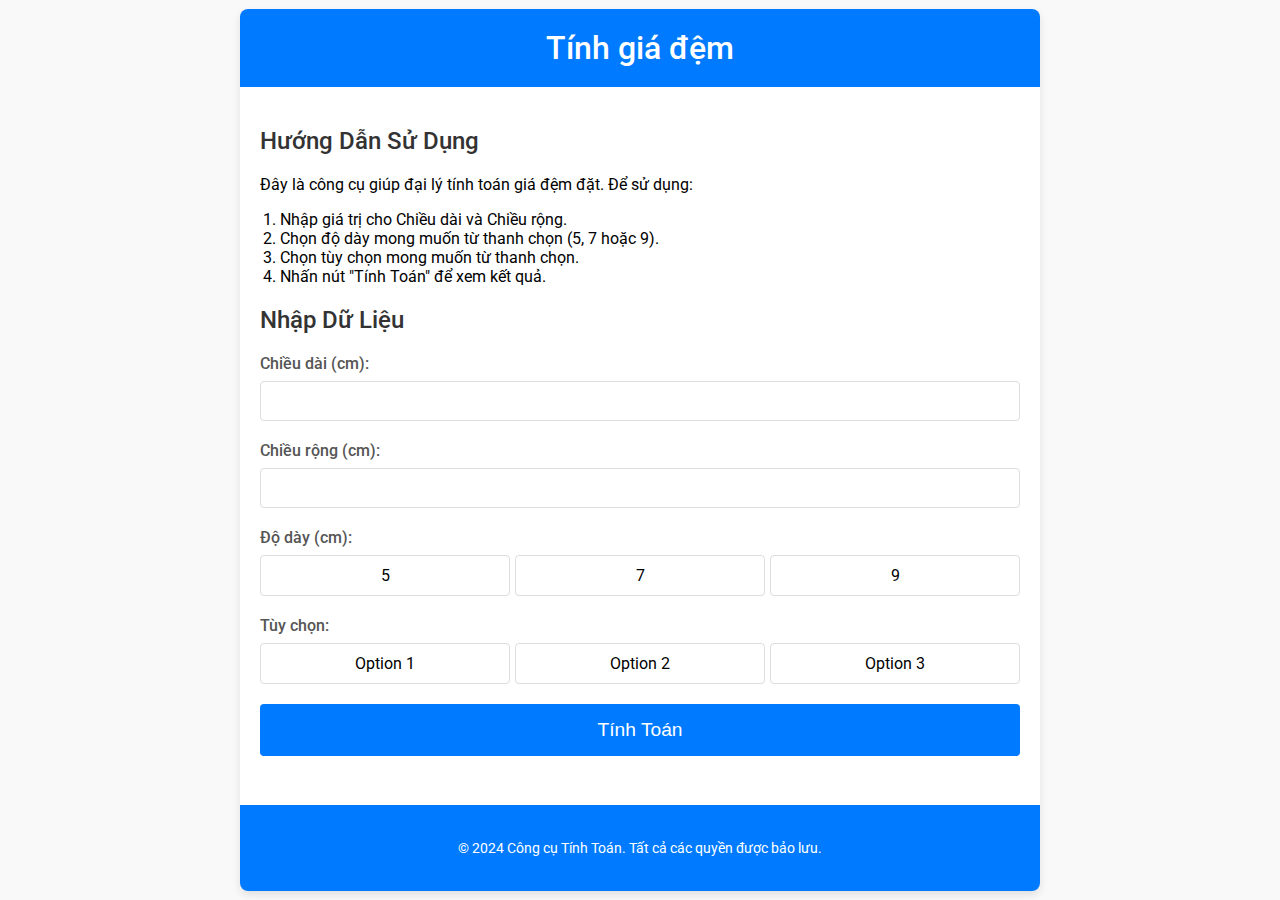
==== index.html @ 32aa46a7 "1.3" ====
<!DOCTYPE html>
<html lang="en">
<head>
    <meta charset="UTF-8">
    <meta name="viewport" content="width=device-width, initial-scale=1.0">
    <title>Công cụ Tính Toán</title>
    <link rel="stylesheet" href="style.css">
    <link href="https://fonts.googleapis.com/css2?family=Roboto:wght@300;400;500;700&display=swap" rel="stylesheet">
</head>
<body>
    <div class="container">
        <header>
            <h1>Tính giá đệm</h1>
        </header>
        <main>
            <section class="guide"> 
                <h2>Hướng Dẫn Sử Dụng</h2>
                <p>Đây là công cụ giúp đại lý tính toán giá đệm đặt. Để sử dụng:</p>
                <ol>
                    <li>Nhập giá trị cho Chiều dài và Chiều rộng.</li>
                    <li>Chọn độ dày mong muốn từ thanh chọn (5, 7 hoặc 9).</li>
                    <li>Chọn tùy chọn mong muốn từ thanh chọn.</li>
                    <li>Nhấn nút "Tính Toán" để xem kết quả.</li>
                </ol>
            </section>
            <section class="calculator">
                <h2>Nhập Dữ Liệu</h2>
                <form id="calcForm">
                    <div class="form-group">
                        <label for="var1">Chiều dài (cm):</label>
                        <input type="number" id="var1" name="var1" required>
                    </div>
                    <div class="form-group">
                        <label for="var2">Chiều rộng (cm):</label>
                        <input type="number" id="var2" name="var2" required>
                    </div>
                    <div class="form-group">
                        <label for="thickness">Độ dày (cm):</label>
                        <div id="thickness" class="options">
                            <div class="option" data-value="5">5</div>
                            <div class="option" data-value="7">7</div>
                            <div class="option" data-value="9">9</div>
                        </div>
                    </div>
                    <div class="form-group">
                        <label for="option">Tùy chọn:</label>
                        <div id="option" class="options">
                            <div class="option" data-value="1">Option 1</div>
                            <div class="option" data-value="2">Option 2</div>
                            <div class="option" data-value="3">Option 3</div>
                        </div>
                    </div>
                    <button type="submit">Tính Toán</button>
                </form>
                <div class="result">
                    <h2 id="result"></h2>
                </div>
            </section>
        </main>
        <footer>
            <p>&copy; 2024 Công cụ Tính Toán. Tất cả các quyền được bảo lưu.</p>
        </footer>
    </div>
    <script src="script.js"></script>
</body>
</html>
---- style.css ----
body {
    font-family: 'Roboto', sans-serif;
    margin: 0;
    padding: 0;
    background-color: #f9f9f9;
    display: flex;
    justify-content: center;
    align-items: center;
    height: 100vh;
}

.container {
    width: 90%;
    max-width: 800px;
    background-color: #fff;
    box-shadow: 0 4px 8px rgba(0, 0, 0, 0.1);
    border-radius: 8px;
    overflow: hidden;
}

header {
    background-color: #007bff;
    color: #fff;
    padding: 20px;
    text-align: center;
}

header h1 {
    margin: 0;
    font-size: 2em;
    font-weight: 500;
}

main {
    padding: 20px;
}

.guide {
    margin-bottom: 20px;
}

h2 {
    color: #333;
    font-weight: 500;
}

ol {
    padding-left: 20px;
}

.form-group {
    margin-bottom: 20px;
}

label {
    display: block;
    margin-bottom: 8px;
    font-weight: 500;
    color: #555;
}

input[type="number"] {
    width: 100%;
    padding: 10px;
    font-size: 1em;
    border: 1px solid #ddd;
    border-radius: 4px;
    box-sizing: border-box;
}

.options {
    display: flex;
    justify-content: space-between;
}

.option {
    flex: 1;
    padding: 10px 0;
    text-align: center;
    border: 1px solid #ddd;
    border-radius: 4px;
    cursor: pointer;
    transition: background-color 0.3s, color 0.3s;
    margin-right: 5px;
}

.option:last-child {
    margin-right: 0;
}

.option:hover {
    background-color: #f0f0f0;
}

.option.selected {
    background-color: #007bff;
    color: #fff;
    border-color: #007bff;
}

button[type="submit"] {
    display: block;
    width: 100%;
    padding: 15px;
    font-size: 1.2em;
    color: #fff;
    background-color: #007bff;
    border: none;
    border-radius: 4px;
    cursor: pointer;
    transition: background-color 0.3s;
}

button[type="submit"]:hover {
    background-color: #0056b3;
}

.result {
    margin-top: 20px;
    font-size: 1.5em;
    color: #333;
}

footer {
    text-align: center;
    padding: 20px;
    background-color: #007bff;
    color: #fff;
    font-size: 0.9em;
}
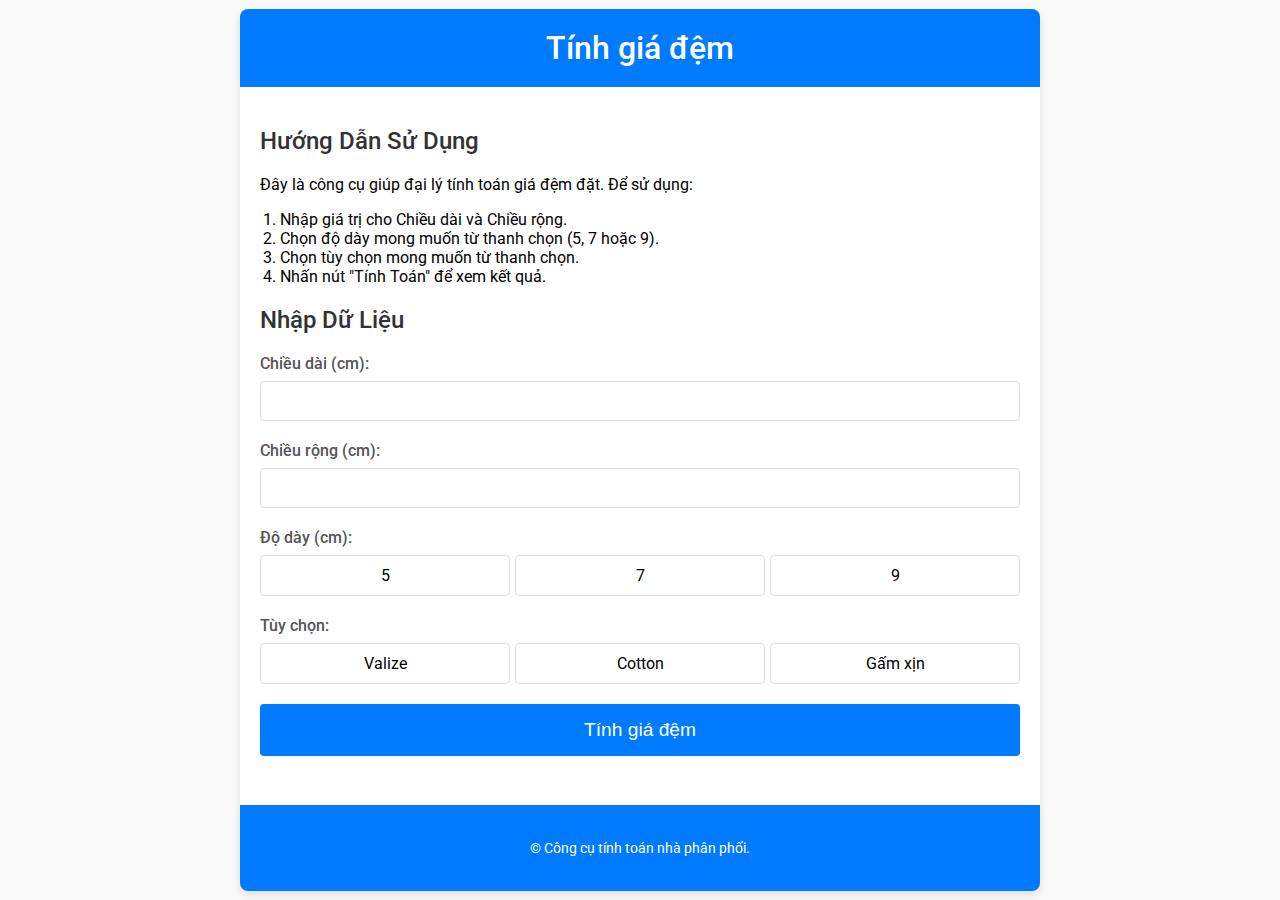
==== commit 192cd6d8: "Update index.html" ====
--- a/index.html
+++ b/index.html
@@ -45,12 +45,12 @@
                     <div class="form-group">
                         <label for="option">Tùy chọn:</label>
                         <div id="option" class="options">
-                            <div class="option" data-value="1">Option 1</div>
-                            <div class="option" data-value="2">Option 2</div>
-                            <div class="option" data-value="3">Option 3</div>
+                            <div class="option" data-value="1">Valize</div>
+                            <div class="option" data-value="2">Cotton</div>
+                            <div class="option" data-value="3">Gấm xịn</div>
                         </div>
                     </div>
-                    <button type="submit">Tính Toán</button>
+                    <button type="submit">Tính giá đệm</button>
                 </form>
                 <div class="result">
                     <h2 id="result"></h2>
@@ -58,7 +58,7 @@
             </section>
         </main>
         <footer>
-            <p>&copy; 2024 Công cụ Tính Toán. Tất cả các quyền được bảo lưu.</p>
+            <p>&copy; Công cụ tính toán nhà phân phối.</p>
         </footer>
     </div>
     <script src="script.js"></script>
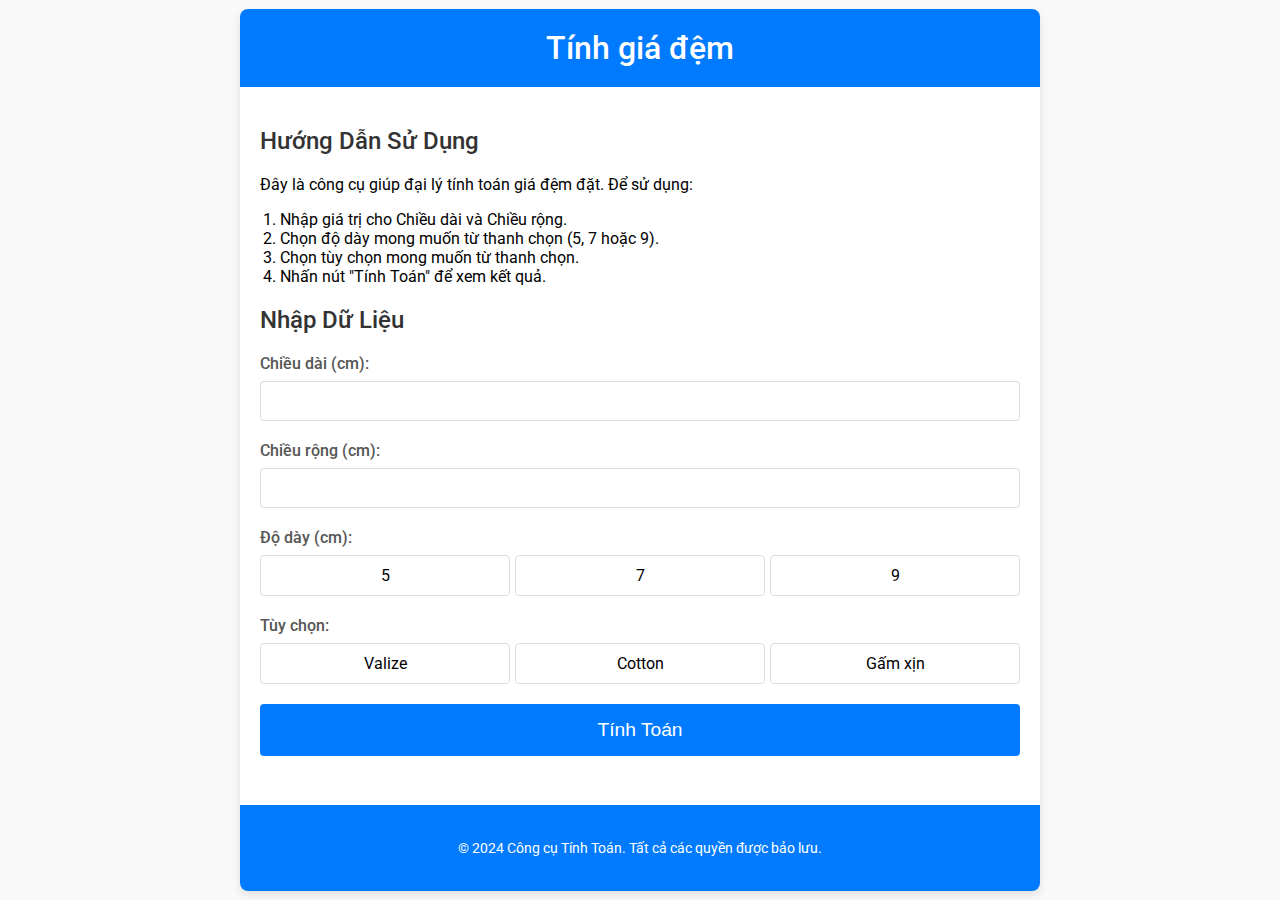
==== commit 50e38b07: "1.4" ====
--- a/index.html
+++ b/index.html
@@ -50,7 +50,7 @@
                             <div class="option" data-value="3">Gấm xịn</div>
                         </div>
                     </div>
-                    <button type="submit">Tính giá đệm</button>
+                    <button type="submit">Tính Toán</button>
                 </form>
                 <div class="result">
                     <h2 id="result"></h2>
@@ -58,7 +58,7 @@
             </section>
         </main>
         <footer>
-            <p>&copy; Công cụ tính toán nhà phân phối.</p>
+            <p>&copy; 2024 Công cụ Tính Toán. Tất cả các quyền được bảo lưu.</p>
         </footer>
     </div>
     <script src="script.js"></script>
--- a/style.css
+++ b/style.css
@@ -116,15 +116,15 @@
 }
 
 .result {
-    margin-top: 20px;
-    font-size: 1.5em;
-    color: #333;
+margin-top: 20px;
+font-size: 1.5em;
+color: #333;
 }
 
 footer {
-    text-align: center;
-    padding: 20px;
-    background-color: #007bff;
-    color: #fff;
-    font-size: 0.9em;
+text-align: center;
+padding: 20px;
+background-color: #007bff;
+color: #fff;
+font-size: 0.9em;
 }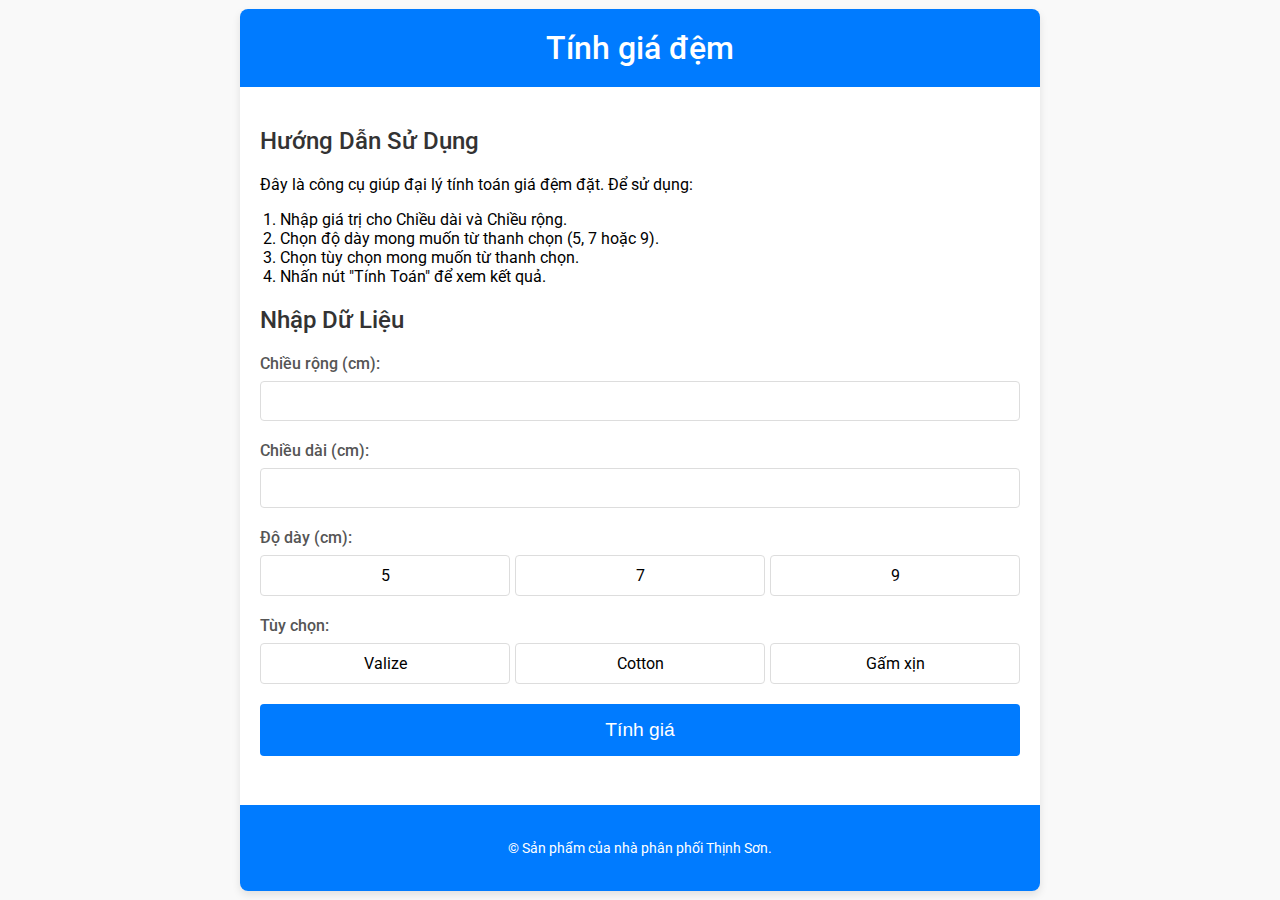
==== commit e2e62ce2: "Final" ====
--- a/index.html
+++ b/index.html
@@ -27,12 +27,12 @@
                 <h2>Nhập Dữ Liệu</h2>
                 <form id="calcForm">
                     <div class="form-group">
-                        <label for="var1">Chiều dài (cm):</label>
-                        <input type="number" id="var1" name="var1" required>
+                        <label for="var2">Chiều rộng (cm):</label>
+                        <input type="number" id="var2" name="var2" required>
                     </div>
                     <div class="form-group">
-                        <label for="var2">Chiều rộng (cm):</label>
-                        <input type="number" id="var2" name="var2" required>
+                        <label for="var2">Chiều dài (cm):</label>
+                        <input type="number" id="var1" name="var1" required>
                     </div>
                     <div class="form-group">
                         <label for="thickness">Độ dày (cm):</label>
@@ -50,7 +50,7 @@
                             <div class="option" data-value="3">Gấm xịn</div>
                         </div>
                     </div>
-                    <button type="submit">Tính Toán</button>
+                    <button type="submit">Tính giá</button>
                 </form>
                 <div class="result">
                     <h2 id="result"></h2>
@@ -58,7 +58,7 @@
             </section>
         </main>
         <footer>
-            <p>&copy; 2024 Công cụ Tính Toán. Tất cả các quyền được bảo lưu.</p>
+            <p>&copy; Sản phẩm của nhà phân phối Thịnh Sơn.</p>
         </footer>
     </div>
     <script src="script.js"></script>
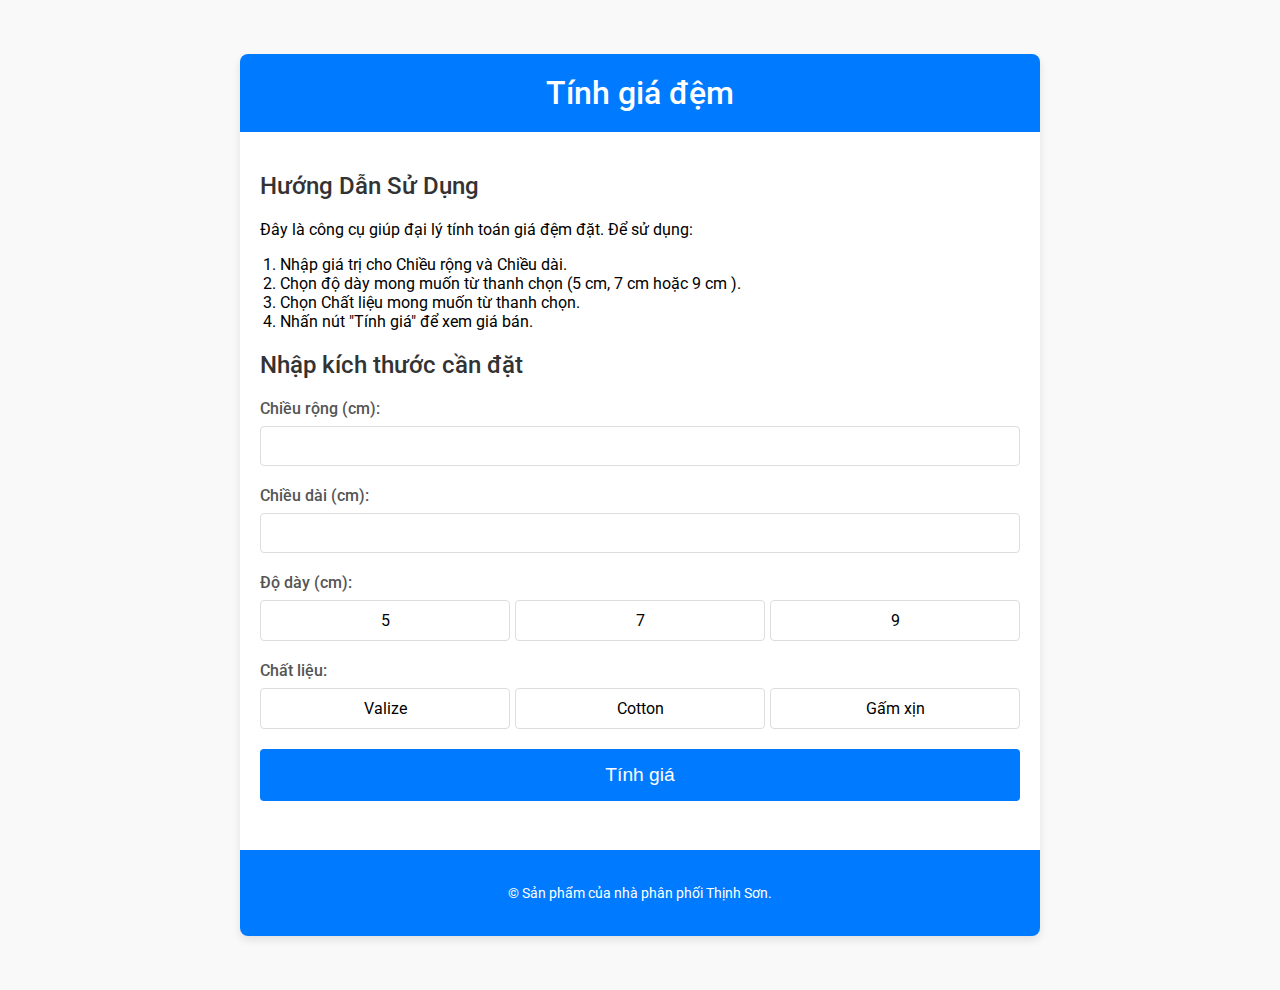
==== commit 6a90a032: "finalfinal" ====
--- a/index.html
+++ b/index.html
@@ -3,7 +3,7 @@
 <head>
     <meta charset="UTF-8">
     <meta name="viewport" content="width=device-width, initial-scale=1.0">
-    <title>Công cụ Tính Toán</title>
+    <title>Tính giá đệm đặt</title>
     <link rel="stylesheet" href="style.css">
     <link href="https://fonts.googleapis.com/css2?family=Roboto:wght@300;400;500;700&display=swap" rel="stylesheet">
 </head>
@@ -17,14 +17,14 @@
                 <h2>Hướng Dẫn Sử Dụng</h2>
                 <p>Đây là công cụ giúp đại lý tính toán giá đệm đặt. Để sử dụng:</p>
                 <ol>
-                    <li>Nhập giá trị cho Chiều dài và Chiều rộng.</li>
-                    <li>Chọn độ dày mong muốn từ thanh chọn (5, 7 hoặc 9).</li>
-                    <li>Chọn tùy chọn mong muốn từ thanh chọn.</li>
-                    <li>Nhấn nút "Tính Toán" để xem kết quả.</li>
+                    <li>Nhập giá trị cho Chiều rộng và Chiều dài.</li>
+                    <li>Chọn độ dày mong muốn từ thanh chọn (5 cm, 7 cm hoặc 9 cm ).</li>
+                    <li>Chọn Chất liệu mong muốn từ thanh chọn.</li>
+                    <li>Nhấn nút "Tính giá" để xem giá bán.</li>
                 </ol>
             </section>
             <section class="calculator">
-                <h2>Nhập Dữ Liệu</h2>
+                <h2>Nhập kích thước cần đặt</h2>
                 <form id="calcForm">
                     <div class="form-group">
                         <label for="var2">Chiều rộng (cm):</label>
@@ -43,7 +43,7 @@
                         </div>
                     </div>
                     <div class="form-group">
-                        <label for="option">Tùy chọn:</label>
+                        <label for="option">Chất liệu:</label>
                         <div id="option" class="options">
                             <div class="option" data-value="1">Valize</div>
                             <div class="option" data-value="2">Cotton</div>
--- a/style.css
+++ b/style.css
@@ -6,7 +6,7 @@
     display: flex;
     justify-content: center;
     align-items: center;
-    height: 100vh;
+    height: 110vh;
 }
 
 .container {
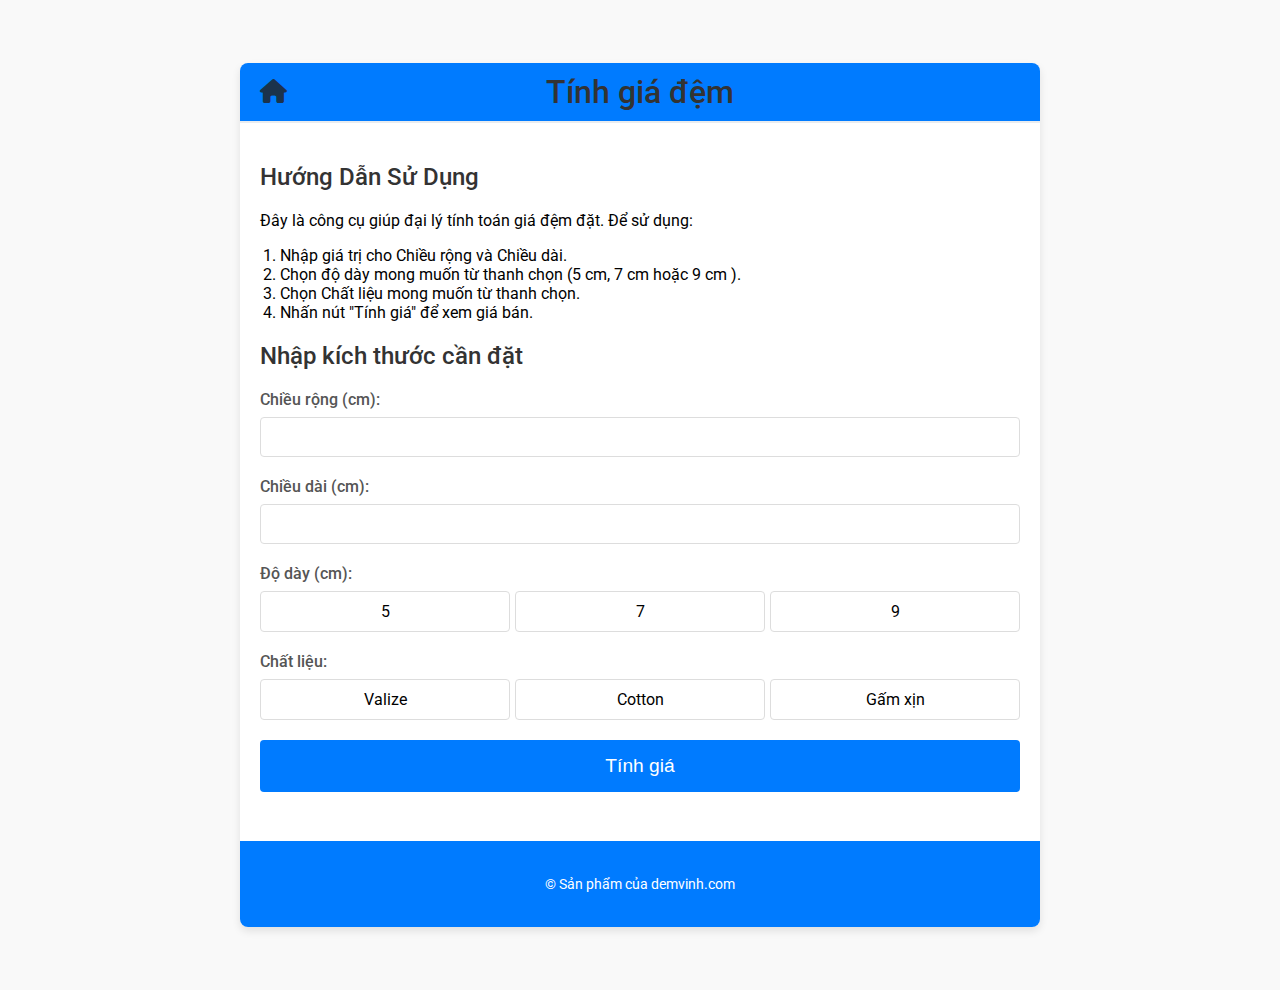
==== commit be9c4d10: "xong" ====
--- a/index.html
+++ b/index.html
@@ -3,13 +3,17 @@
 <head>
     <meta charset="UTF-8">
     <meta name="viewport" content="width=device-width, initial-scale=1.0">
-    <title>Tính giá đệm đặt</title>
+    <title>Công cụ Tính Toán</title>
     <link rel="stylesheet" href="style.css">
     <link href="https://fonts.googleapis.com/css2?family=Roboto:wght@300;400;500;700&display=swap" rel="stylesheet">
+    <link rel="stylesheet" href="https://cdnjs.cloudflare.com/ajax/libs/font-awesome/6.0.0-beta3/css/all.min.css">
 </head>
 <body>
     <div class="container">
         <header>
+            <a href="https://demvinh.com" class="home-icon">
+                <i class="fas fa-home"></i>
+            </a>
             <h1>Tính giá đệm</h1>
         </header>
         <main>
@@ -52,13 +56,13 @@
                     </div>
                     <button type="submit">Tính giá</button>
                 </form>
-                <div class="result">
+                <div class="result"> 
                     <h2 id="result"></h2>
                 </div>
             </section>
         </main>
         <footer>
-            <p>&copy; Sản phẩm của nhà phân phối Thịnh Sơn.</p>
+            <p>&copy; Sản phẩm của demvinh.com</p>
         </footer>
     </div>
     <script src="script.js"></script>
--- a/style.css
+++ b/style.css
@@ -127,4 +127,33 @@
 background-color: #007bff;
 color: #fff;
 font-size: 0.9em;
+}
+header {
+    position: relative;
+    padding: 10px 20px;
+    background-color: #007bff; /* Đảm bảo màu nền */
+    border-bottom: 2px solid #e9ecef;
+    display: flex;
+    align-items: center;
+}
+
+.home-icon {
+    position: absolute;
+    left: 20px; /* Đặt biểu tượng ở góc trái */
+    top: 50%;
+    transform: translateY(-50%);
+    font-size: 1.5em;
+    color: #1b334c;
+    text-decoration: none;
+}
+
+.home-icon:hover {
+    color: #819fc0;
+}
+
+header h1 {
+    flex: 1; /* Cho phép tiêu đề chiếm không gian còn lại */
+    text-align: center; /* Căn giữa tiêu đề */
+    margin: 0; /* Xóa margin mặc định */
+    color: #333; /* Màu chữ tiêu đề */
 }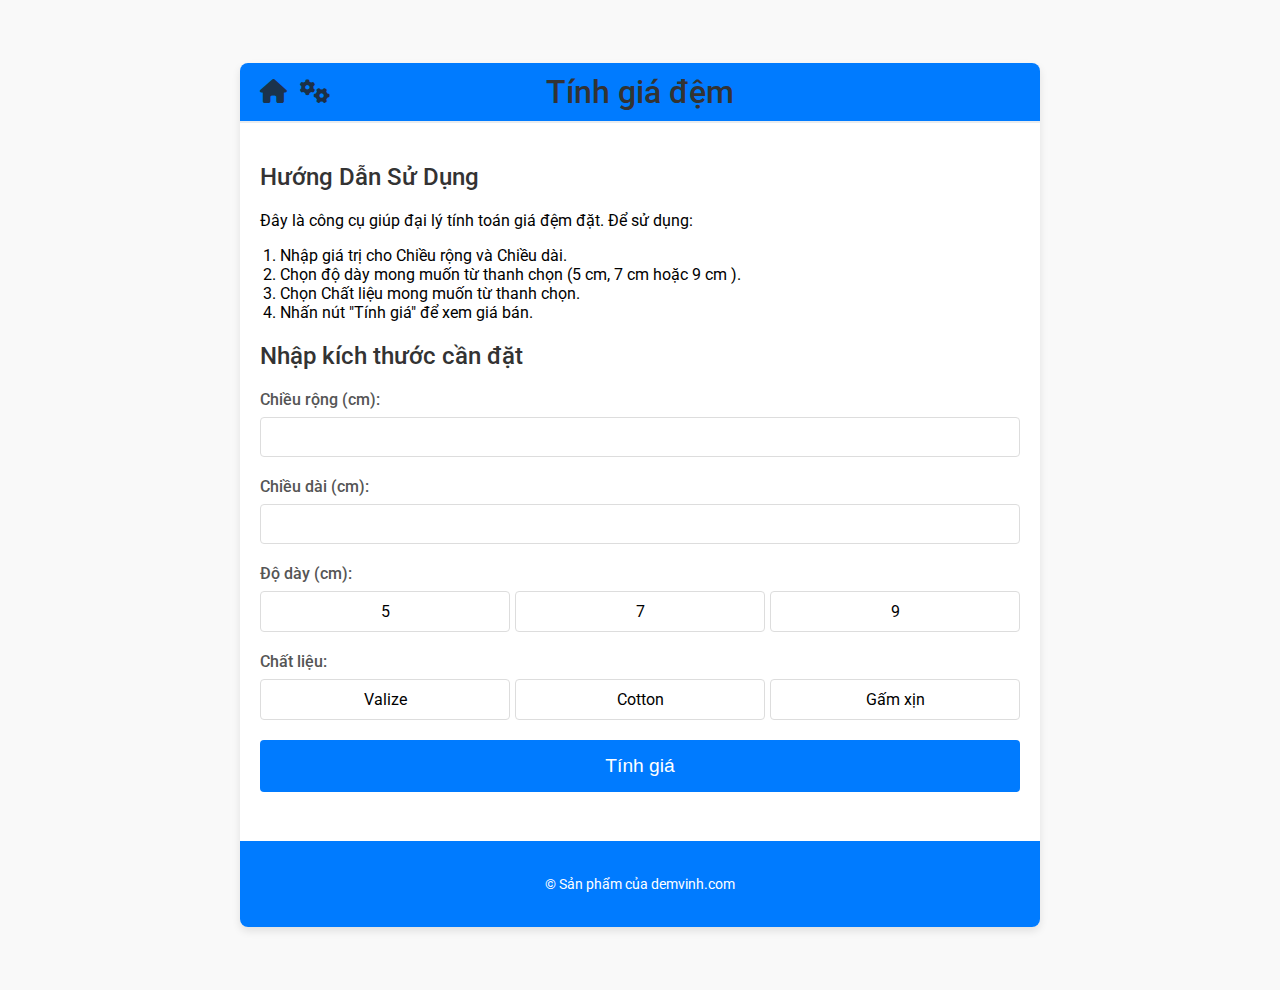
==== commit 2ad13359: "2.0" ====
--- a/index.html
+++ b/index.html
@@ -13,6 +13,9 @@
         <header>
             <a href="https://demvinh.com" class="home-icon">
                 <i class="fas fa-home"></i>
+            </a>
+            <a href="https://tinhgiadem.demvinh.com/demdat2manh" class="feature-icon">
+                <i class="fas fa-cogs"></i>
             </a>
             <h1>Tính giá đệm</h1>
         </header>
--- a/style.css
+++ b/style.css
@@ -156,4 +156,18 @@
     text-align: center; /* Căn giữa tiêu đề */
     margin: 0; /* Xóa margin mặc định */
     color: #333; /* Màu chữ tiêu đề */
+}
+
+.feature-icon {
+    position: absolute;
+    left: 60px; 
+    top: 50%;
+    transform: translateY(-50%);
+    font-size: 1.5em;
+    color: #1c3046;
+    text-decoration: none;
+}
+
+.feature-icon:hover {
+    color: #a7abb0;
 }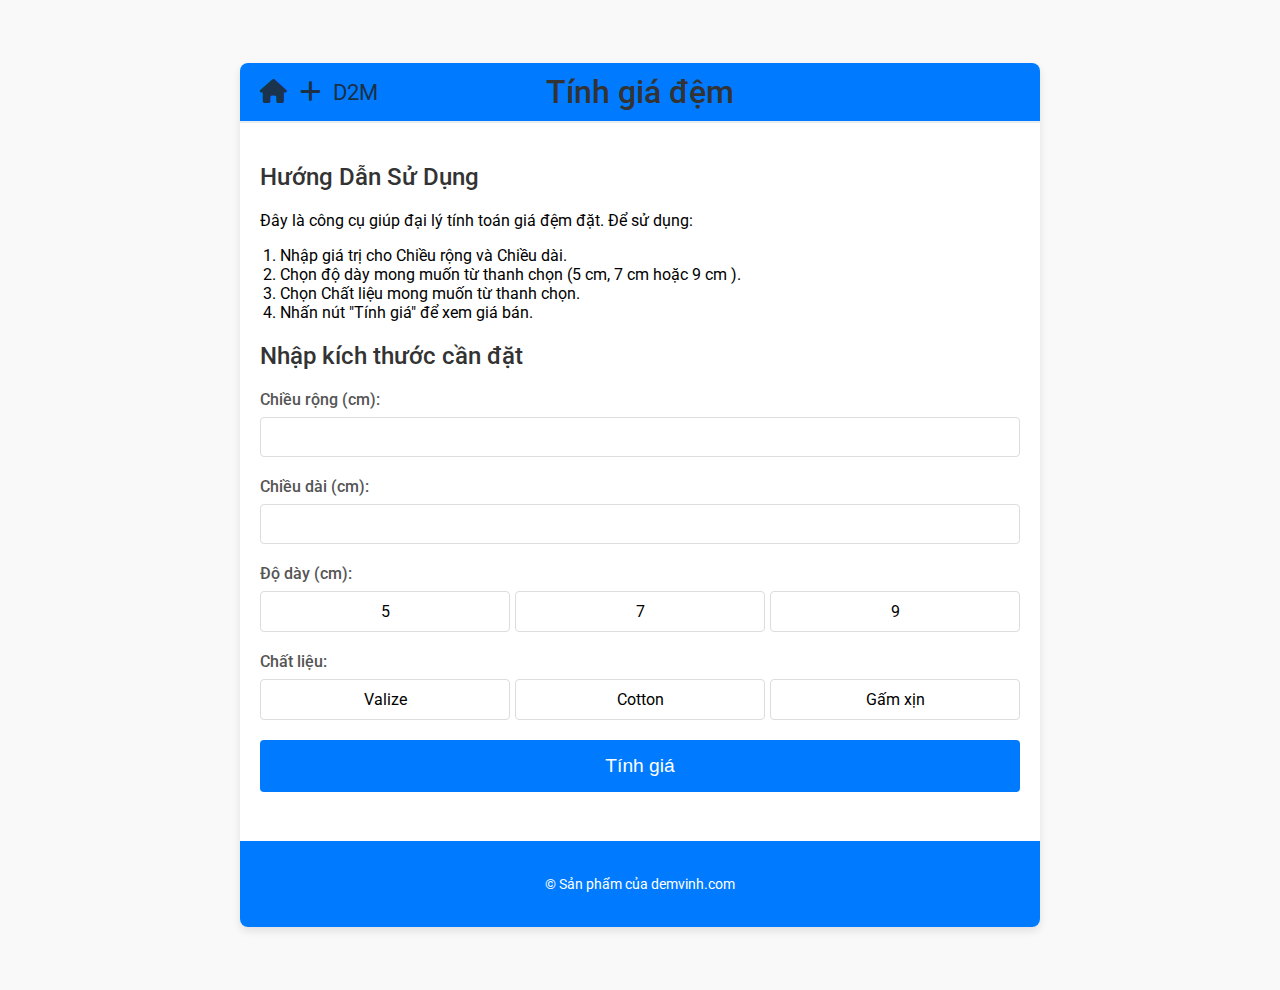
==== commit 2e8ac861: "4.0" ====
--- a/index.html
+++ b/index.html
@@ -15,7 +15,7 @@
                 <i class="fas fa-home"></i>
             </a>
             <a href="https://tinhgiadem.demvinh.com/demdat2manh" class="feature-icon">
-                <i class="fas fa-cogs"></i>
+                <i class="fas fa-plus"></i>
             </a>
             <h1>Tính giá đệm</h1>
         </header>
--- a/style.css
+++ b/style.css
@@ -151,6 +151,22 @@
     color: #819fc0;
 }
 
+.feature2-icon {
+    position: absolute;
+    left: 80px; /* Đặt biểu tượng sau home icon */
+    top: 50%;
+    transform: translateY(-50%);
+    font-size: 1.5em;
+    color: #000000;
+    text-decoration: none;
+}
+
+.feature2-icon::after {
+    content: "D3M";
+    font-size: 0.9em;
+    color: #1c3046;
+    margin-left: 5px;
+}
 header h1 {
     flex: 1; /* Cho phép tiêu đề chiếm không gian còn lại */
     text-align: center; /* Căn giữa tiêu đề */
@@ -168,6 +184,13 @@
     text-decoration: none;
 }
 
+.feature-icon::after {
+    content: "D2M";
+    font-size: 0.9em;
+    color: #1c3046;
+    margin-left: 5px;
+}
+
 .feature-icon:hover {
     color: #a7abb0;
 }